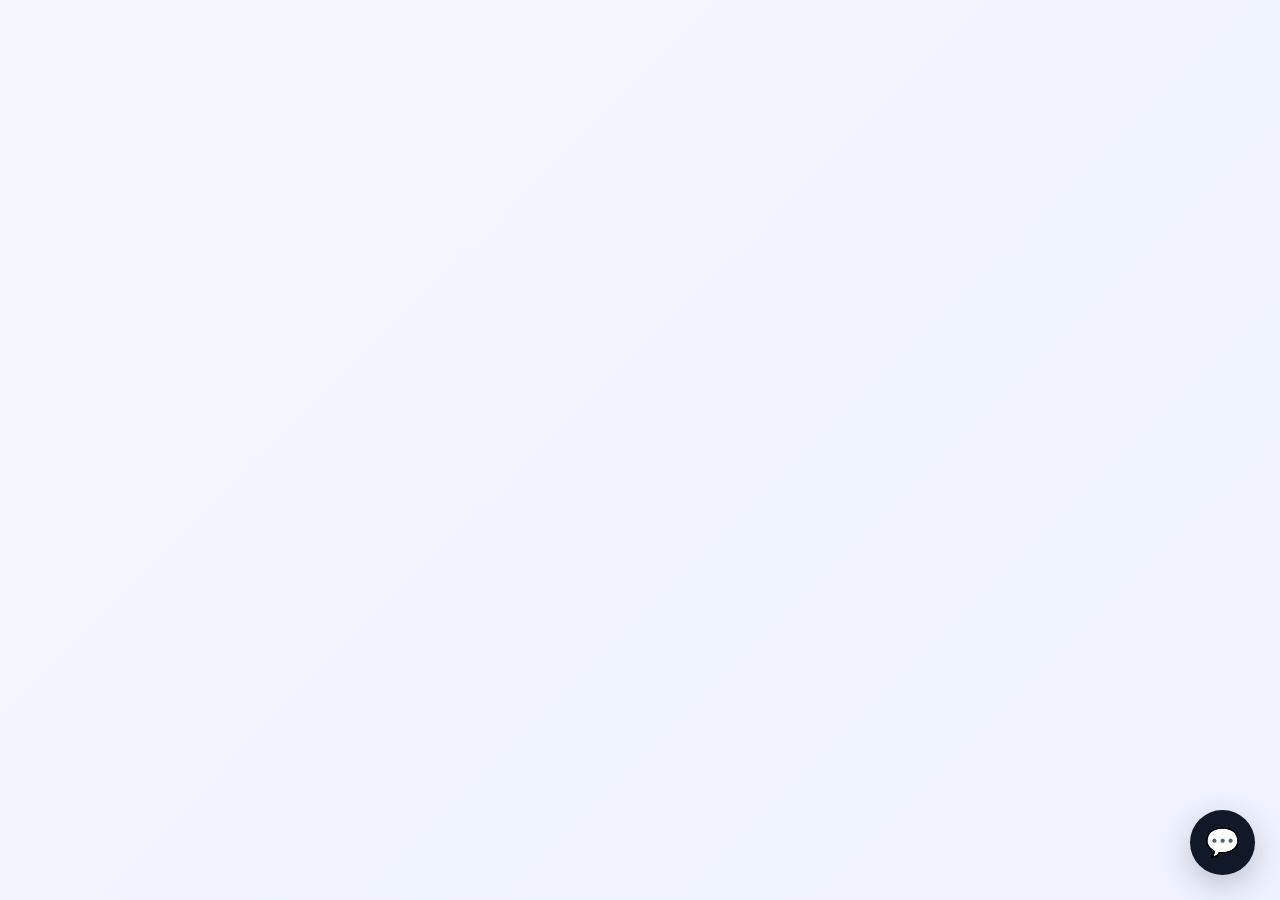
==== frontend/index.html @ b532b313 "Add FastAPI backend and chatbot frontend" ====
<!DOCTYPE html>
<html lang="en">
<head>
    <meta charset="UTF-8">
    <meta name="viewport" content="width=device-width, initial-scale=1.0">

    <title>Personal Knowledge Assistant</title>

    <link rel="stylesheet" href="style.css">
</head>

<body>

    <!-- Chatbot floating button -->
    <button id="chat-button" class="chat-button">
        💬
    </button>


    <!-- Chatbot window -->
    <div id="chat-widget" class="chat-widget">

        <!-- Header -->
        <div class="chat-header">

            <div>
                <div class="chat-title">
                    🧠 Knowledge Assistant
                </div>

                <div class="chat-status">
                    ● Online
                </div>
            </div>

            <button id="close-chat" class="close-button">
                ×
            </button>

        </div>


        <!-- Messages -->
        <div id="messages" class="messages">

            <div class="message bot-message">
                <div class="message-avatar">
                    🧠
                </div>

                <div class="message-content">
                    Hi! 👋<br><br>
                    Ask me anything about your uploaded knowledge base.
                </div>
            </div>

        </div>


        <!-- Input -->
        <div class="chat-input-area">

            <input
                id="question-input"
                type="text"
                placeholder="Ask something..."
                autocomplete="off"
            >

            <button id="send-button">
                ➤
            </button>

        </div>

    </div>


    <script src="script.js"></script>

</body>
</html>
---- frontend/style.css ----
* {
    box-sizing: border-box;
}

body {
    margin: 0;
    min-height: 100vh;

    font-family:
        Inter,
        Arial,
        sans-serif;

    background:
        linear-gradient(
            135deg,
            #f5f7ff,
            #eef2ff
        );
}


/* Floating button */

.chat-button {

    position: fixed;

    right: 25px;
    bottom: 25px;

    width: 65px;
    height: 65px;

    border: none;
    border-radius: 50%;

    background: #111827;

    color: white;

    font-size: 28px;

    cursor: pointer;

    box-shadow:
        0 10px 30px rgba(0, 0, 0, 0.20);

    transition: 0.2s;
}

.chat-button:hover {
    transform: scale(1.08);
}


/* Chat widget */

.chat-widget {

    position: fixed;

    right: 25px;
    bottom: 105px;

    width: 380px;
    height: 560px;

    background: white;

    border-radius: 20px;

    overflow: hidden;

    display: none;

    flex-direction: column;

    box-shadow:
        0 20px 60px rgba(0, 0, 0, 0.25);

    border: 1px solid #e5e7eb;
}


/* Header */

.chat-header {

    background: #111827;

    color: white;

    padding: 18px;

    display: flex;

    justify-content: space-between;

    align-items: center;
}

.chat-title {

    font-size: 17px;

    font-weight: 700;
}

.chat-status {

    margin-top: 4px;

    font-size: 12px;

    color: #86efac;
}

.close-button {

    border: none;

    background: transparent;

    color: white;

    font-size: 28px;

    cursor: pointer;
}


/* Messages */

.messages {

    flex: 1;

    padding: 18px;

    overflow-y: auto;

    background: #f9fafb;
}

.message {

    display: flex;

    gap: 10px;

    margin-bottom: 15px;

    max-width: 90%;
}

.bot-message {

    align-items: flex-start;
}

.user-message {

    margin-left: auto;

    flex-direction: row-reverse;
}

.message-avatar {

    width: 34px;
    height: 34px;

    border-radius: 50%;

    display: flex;

    align-items: center;
    justify-content: center;

    background: #e5e7eb;

    flex-shrink: 0;
}

.message-content {

    padding: 11px 14px;

    border-radius: 14px;

    font-size: 14px;

    line-height: 1.5;

    background: white;

    border: 1px solid #e5e7eb;
}

.user-message .message-content {

    background: #111827;

    color: white;

    border: none;
}


/* Input */

.chat-input-area {

    display: flex;

    padding: 12px;

    border-top: 1px solid #e5e7eb;

    background: white;

    gap: 8px;
}

#question-input {

    flex: 1;

    border: 1px solid #d1d5db;

    border-radius: 12px;

    padding: 12px;

    outline: none;

    font-size: 14px;
}

#question-input:focus {

    border-color: #6b7280;
}

#send-button {

    width: 45px;

    border: none;

    border-radius: 12px;

    background: #111827;

    color: white;

    font-size: 18px;

    cursor: pointer;
}

#send-button:disabled {

    opacity: 0.5;

    cursor: not-allowed;
}


/* Mobile */

@media (max-width: 500px) {

    .chat-widget {

        right: 10px;
        bottom: 90px;

        width: calc(100% - 20px);

        height: 70vh;
    }

    .chat-button {

        right: 15px;
        bottom: 15px;
    }
}
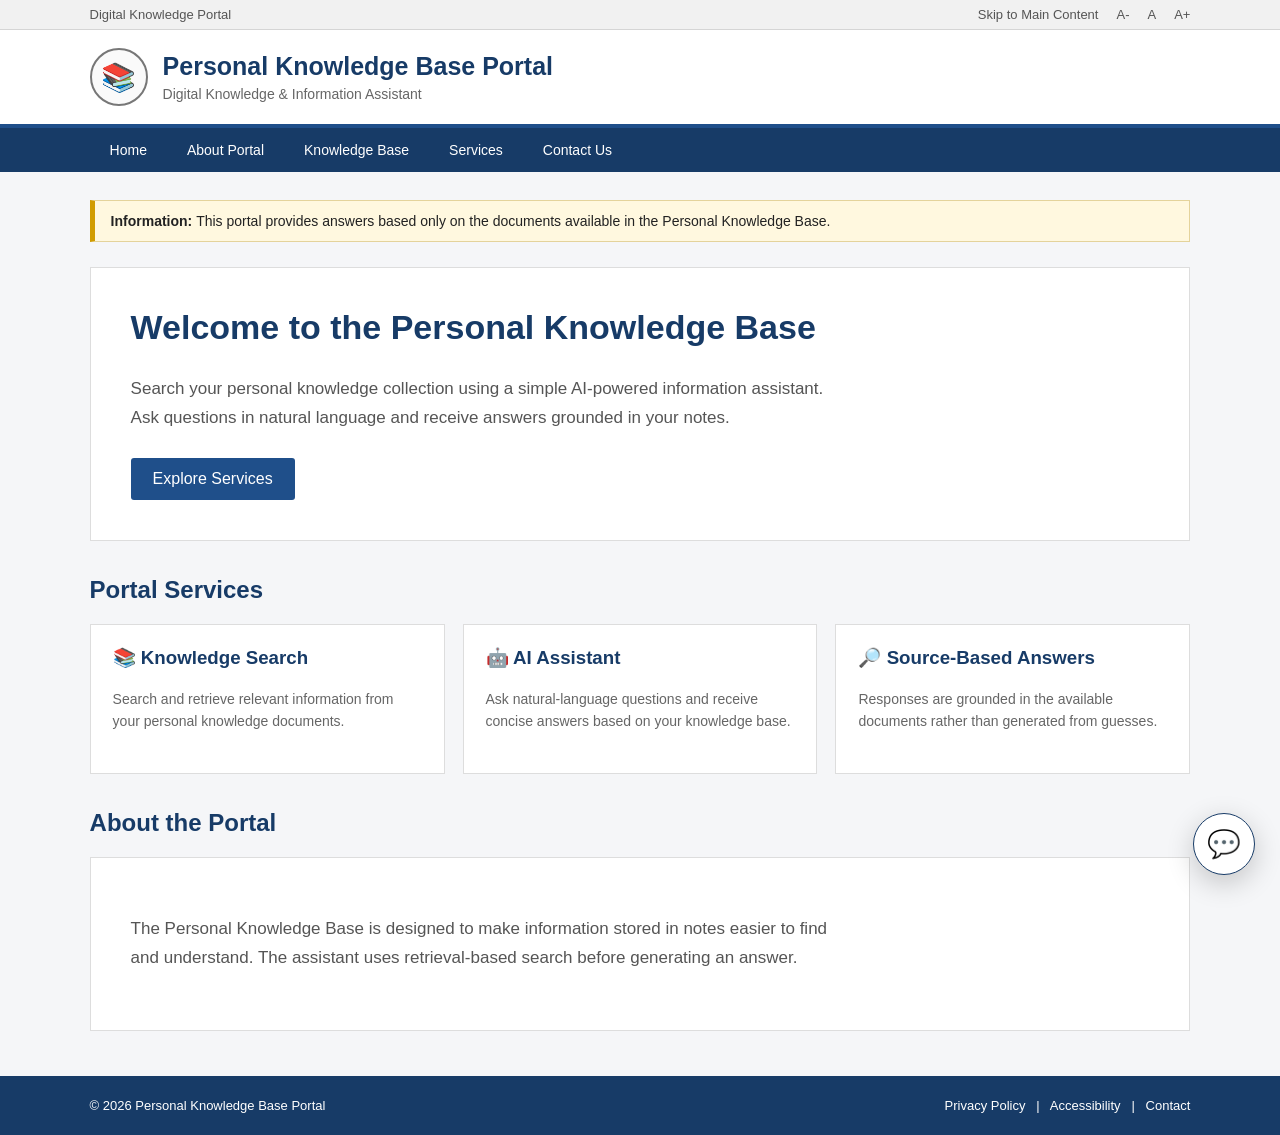
==== commit 8ee91e5f: "Update chatbot widget UI and behavior" ====
--- a/frontend/index.html
+++ b/frontend/index.html
@@ -1,82 +1,367 @@
 <!DOCTYPE html>
 <html lang="en">
+
 <head>
+
     <meta charset="UTF-8">
-    <meta name="viewport" content="width=device-width, initial-scale=1.0">
-
-    <title>Personal Knowledge Assistant</title>
-
-    <link rel="stylesheet" href="style.css">
+
+    <meta
+        name="viewport"
+        content="width=device-width, initial-scale=1.0"
+    >
+
+    <meta
+        name="description"
+        content="Personal Knowledge Base digital information portal"
+    >
+
+    <title>Personal Knowledge Base Portal</title>
+
+    <link
+        rel="stylesheet"
+        href="style.css"
+    >
+
+    <!-- Extra widget control CSS -->
+    <style>
+
+        /* Hide checkbox */
+        #chat-toggle {
+            display: none;
+        }
+
+        /* Open widget when checkbox is checked */
+        #chat-toggle:checked ~ .chat-widget {
+            display: flex;
+        }
+
+        /* Mobile widget */
+        @media (max-width: 800px) {
+
+            #chat-toggle:checked ~ .chat-widget {
+                display: flex;
+            }
+
+        }
+
+    </style>
+
 </head>
 
+
 <body>
 
-    <!-- Chatbot floating button -->
-    <button id="chat-button" class="chat-button">
-        💬
-    </button>
-
-
-    <!-- Chatbot window -->
-    <div id="chat-widget" class="chat-widget">
-
-        <!-- Header -->
+
+    <!-- =====================================================
+         TOP BAR
+    ====================================================== -->
+
+    <div class="top-bar">
+
+        <div>
+            Digital Knowledge Portal
+        </div>
+
+        <div class="top-links">
+
+            <span>
+                Skip to Main Content
+            </span>
+
+            <span>A-</span>
+            <span>A</span>
+            <span>A+</span>
+
+        </div>
+
+    </div>
+
+
+    <!-- =====================================================
+         HEADER
+    ====================================================== -->
+
+    <header class="header">
+
+        <div class="brand">
+
+            <div class="brand-logo">
+                📚
+            </div>
+
+            <div>
+
+                <h1>
+                    Personal Knowledge Base Portal
+                </h1>
+
+                <p>
+                    Digital Knowledge & Information Assistant
+                </p>
+
+            </div>
+
+        </div>
+
+    </header>
+
+
+    <!-- =====================================================
+         NAVIGATION
+    ====================================================== -->
+
+    <nav class="nav">
+
+        <a href="#">Home</a>
+
+        <a href="#about">
+            About Portal
+        </a>
+
+        <a href="#services">
+            Knowledge Base
+        </a>
+
+        <a href="#services">
+            Services
+        </a>
+
+        <a href="#footer">
+            Contact Us
+        </a>
+
+    </nav>
+
+
+    <!-- =====================================================
+         MAIN CONTENT
+    ====================================================== -->
+
+    <main
+        id="main-content"
+        class="container"
+    >
+
+        <div class="notice">
+
+            <strong>
+                Information:
+            </strong>
+
+            This portal provides answers based only on the
+            documents available in the Personal Knowledge Base.
+
+        </div>
+
+
+        <!-- HERO -->
+
+        <section class="hero">
+
+            <div class="hero-text">
+
+                <h2>
+                    Welcome to the Personal Knowledge Base
+                </h2>
+
+                <p>
+                    Search your personal knowledge collection
+                    using a simple AI-powered information
+                    assistant. Ask questions in natural language
+                    and receive answers grounded in your notes.
+                </p>
+
+                <a
+                    href="#services"
+                    class="hero-button"
+                >
+                    Explore Services
+                </a>
+
+            </div>
+
+        </section>
+
+
+        <!-- SERVICES -->
+
+        <h2
+            id="services"
+            class="section-title"
+        >
+            Portal Services
+        </h2>
+
+
+        <section class="cards">
+
+            <div class="card">
+
+                <h3>
+                    📚 Knowledge Search
+                </h3>
+
+                <p>
+                    Search and retrieve relevant information
+                    from your personal knowledge documents.
+                </p>
+
+            </div>
+
+
+            <div class="card">
+
+                <h3>
+                    🤖 AI Assistant
+                </h3>
+
+                <p>
+                    Ask natural-language questions and receive
+                    concise answers based on your knowledge base.
+                </p>
+
+            </div>
+
+
+            <div class="card">
+
+                <h3>
+                    🔎 Source-Based Answers
+                </h3>
+
+                <p>
+                    Responses are grounded in the available
+                    documents rather than generated from guesses.
+                </p>
+
+            </div>
+
+        </section>
+
+
+        <!-- ABOUT -->
+
+        <h2
+            id="about"
+            class="section-title"
+        >
+            About the Portal
+        </h2>
+
+
+        <section class="hero">
+
+            <div class="hero-text">
+
+                <p>
+                    The Personal Knowledge Base is designed to
+                    make information stored in notes easier to
+                    find and understand. The assistant uses
+                    retrieval-based search before generating
+                    an answer.
+                </p>
+
+            </div>
+
+        </section>
+
+    </main>
+
+
+    <!-- =====================================================
+         FOOTER
+    ====================================================== -->
+
+    <footer
+        id="footer"
+        class="footer"
+    >
+
+        <div>
+            © 2026 Personal Knowledge Base Portal
+        </div>
+
+        <div>
+            Privacy Policy
+            &nbsp; | &nbsp;
+            Accessibility
+            &nbsp; | &nbsp;
+            Contact
+        </div>
+
+    </footer>
+
+
+    <!-- =====================================================
+         CHAT CONTROL
+    ====================================================== -->
+
+    <input
+        type="checkbox"
+        id="chat-toggle"
+    >
+
+
+    <!-- =====================================================
+         CHAT WINDOW
+    ====================================================== -->
+
+    <div class="chat-widget">
+
         <div class="chat-header">
 
             <div>
+
                 <div class="chat-title">
-                    🧠 Knowledge Assistant
+                    💬 Personal Knowledge Assistant
                 </div>
 
                 <div class="chat-status">
                     ● Online
                 </div>
-            </div>
-
-            <button id="close-chat" class="close-button">
+
+            </div>
+
+
+            <!-- CLOSE BUTTON -->
+
+            <label
+                for="chat-toggle"
+                class="close-button"
+                aria-label="Close chatbot"
+            >
                 ×
-            </button>
-
-        </div>
-
-
-        <!-- Messages -->
-        <div id="messages" class="messages">
-
-            <div class="message bot-message">
-                <div class="message-avatar">
-                    🧠
-                </div>
-
-                <div class="message-content">
-                    Hi! 👋<br><br>
-                    Ask me anything about your uploaded knowledge base.
-                </div>
-            </div>
-
-        </div>
-
-
-        <!-- Input -->
-        <div class="chat-input-area">
-
-            <input
-                id="question-input"
-                type="text"
-                placeholder="Ask something..."
-                autocomplete="off"
-            >
-
-            <button id="send-button">
-                ➤
-            </button>
-
-        </div>
+            </label>
+
+        </div>
+
+
+        <!-- STREAMLIT CHAT -->
+
+        <iframe
+            class="chat-frame"
+            src="http://localhost:8502/?embed=true"
+            title="Personal Knowledge Base Assistant"
+            loading="lazy"
+        >
+        </iframe>
 
     </div>
 
 
-    <script src="script.js"></script>
+    <!-- =====================================================
+         FLOATING CHAT BUTTON
+    ====================================================== -->
+
+    <label
+        for="chat-toggle"
+        class="chat-button"
+        aria-label="Open Personal Knowledge Assistant"
+    >
+        💬
+    </label>
+
 
 </body>
+
 </html>
--- a/frontend/style.css
+++ b/frontend/style.css
@@ -1,3 +1,7 @@
+/* =========================================================
+   GLOBAL
+========================================================= */
+
 * {
     box-sizing: border-box;
 }
@@ -9,66 +13,353 @@
     font-family:
         Inter,
         Arial,
+        Helvetica,
         sans-serif;
 
-    background:
-        linear-gradient(
-            135deg,
-            #f5f7ff,
-            #eef2ff
-        );
-}
-
-
-/* Floating button */
+    background: #f5f6f8;
+    color: #222;
+}
+
+
+/* =========================================================
+   DEMO WEBSITE
+========================================================= */
+
+.page {
+    min-height: 100vh;
+}
+
+.top-bar {
+    background: #f1f1f1;
+
+    border-bottom: 1px solid #d5d5d5;
+
+    padding: 7px 7%;
+
+    font-size: 13px;
+
+    color: #555;
+
+    display: flex;
+    justify-content: space-between;
+    align-items: center;
+}
+
+.top-links {
+    display: flex;
+    align-items: center;
+    gap: 18px;
+}
+
+.top-links span {
+    cursor: pointer;
+}
+
+.header {
+    background: #ffffff;
+
+    padding: 18px 7%;
+
+    border-bottom: 4px solid #1f4f8a;
+
+    display: flex;
+    align-items: center;
+    justify-content: space-between;
+}
+
+.brand {
+    display: flex;
+    align-items: center;
+
+    gap: 15px;
+}
+
+.brand-logo {
+    width: 58px;
+    height: 58px;
+
+    border: 2px solid #777;
+
+    border-radius: 50%;
+
+    display: flex;
+    align-items: center;
+    justify-content: center;
+
+    font-size: 28px;
+
+    background: #fafafa;
+}
+
+.brand h1 {
+    margin: 0;
+
+    font-size: 25px;
+
+    color: #173b67;
+}
+
+.brand p {
+    margin: 5px 0 0;
+
+    font-size: 14px;
+
+    color: #666;
+}
+
+
+/* =========================================================
+   NAVIGATION
+========================================================= */
+
+.nav {
+    background: #173b67;
+
+    padding: 0 7%;
+
+    display: flex;
+    align-items: center;
+}
+
+.nav a {
+    color: #ffffff;
+
+    text-decoration: none;
+
+    padding: 14px 20px;
+
+    font-size: 14px;
+}
+
+.nav a:hover {
+    background: #285889;
+}
+
+
+/* =========================================================
+   MAIN CONTENT
+========================================================= */
+
+.container {
+    width: 86%;
+
+    max-width: 1200px;
+
+    margin: 28px auto;
+}
+
+.notice {
+    background: #fff8df;
+
+    border: 1px solid #e4d39b;
+
+    border-left: 5px solid #d19c00;
+
+    padding: 12px 16px;
+
+    margin-bottom: 25px;
+
+    font-size: 14px;
+}
+
+.hero {
+    background: #ffffff;
+
+    border: 1px solid #dddddd;
+
+    padding: 40px;
+
+    display: flex;
+
+    align-items: center;
+
+    justify-content: space-between;
+
+    gap: 35px;
+}
+
+.hero-text {
+    max-width: 700px;
+}
+
+.hero h2 {
+    margin-top: 0;
+
+    color: #173b67;
+
+    font-size: 34px;
+}
+
+.hero p {
+    color: #555555;
+
+    font-size: 17px;
+
+    line-height: 1.7;
+}
+
+.hero-button {
+    display: inline-block;
+
+    background: #1f4f8a;
+
+    color: #ffffff;
+
+    padding: 12px 22px;
+
+    border-radius: 3px;
+
+    text-decoration: none;
+
+    margin-top: 8px;
+}
+
+.hero-button:hover {
+    background: #173b67;
+}
+
+
+/* =========================================================
+   SERVICE CARDS
+========================================================= */
+
+.section-title {
+    margin-top: 35px;
+
+    color: #173b67;
+
+    font-size: 24px;
+}
+
+.cards {
+    display: grid;
+
+    grid-template-columns: repeat(3, 1fr);
+
+    gap: 18px;
+}
+
+.card {
+    background: #ffffff;
+
+    border: 1px solid #dddddd;
+
+    padding: 22px;
+
+    min-height: 150px;
+}
+
+.card h3 {
+    color: #173b67;
+
+    margin-top: 0;
+}
+
+.card p {
+    color: #666666;
+
+    line-height: 1.6;
+
+    font-size: 14px;
+}
+
+
+/* =========================================================
+   FOOTER
+========================================================= */
+
+.footer {
+    margin-top: 45px;
+
+    background: #173b67;
+
+    color: #ffffff;
+
+    padding: 22px 7%;
+
+    display: flex;
+
+    justify-content: space-between;
+
+    flex-wrap: wrap;
+
+    gap: 15px;
+
+    font-size: 13px;
+}
+
+
+/* =========================================================
+   FLOATING CHAT BUTTON
+========================================================= */
 
 .chat-button {
-
     position: fixed;
 
     right: 25px;
     bottom: 25px;
 
-    width: 65px;
-    height: 65px;
-
-    border: none;
+    width: 62px;
+    height: 62px;
+
+    border: 1px solid #173b67;
+
     border-radius: 50%;
 
-    background: #111827;
-
-    color: white;
-
-    font-size: 28px;
+    background: #ffffff;
+
+    color: #173b67;
+
+    font-size: 27px;
 
     cursor: pointer;
 
     box-shadow:
-        0 10px 30px rgba(0, 0, 0, 0.20);
-
-    transition: 0.2s;
+        0 8px 28px rgba(0, 0, 0, 0.20);
+
+    transition:
+        transform 0.2s ease,
+        background 0.2s ease;
+
+    display: flex;
+    align-items: center;
+    justify-content: center;
+
+    padding: 0;
+
+    z-index: 9999;
 }
 
 .chat-button:hover {
-    transform: scale(1.08);
-}
-
-
-/* Chat widget */
+    transform: scale(1.06);
+
+    background: #eef4fb;
+}
+
+
+/* =========================================================
+   CHAT WIDGET
+========================================================= */
 
 .chat-widget {
-
     position: fixed;
 
     right: 25px;
-    bottom: 105px;
-
-    width: 380px;
-    height: 560px;
-
-    background: white;
-
-    border-radius: 20px;
+    bottom: 100px;
+
+    width: 410px;
+
+    max-width: calc(100vw - 40px);
+
+    height: 640px;
+
+    max-height: calc(100vh - 130px);
+
+    background: #ffffff;
+
+    border: 1px solid #cfd5dd;
+
+    border-radius: 14px;
 
     overflow: hidden;
 
@@ -77,21 +368,26 @@
     flex-direction: column;
 
     box-shadow:
-        0 20px 60px rgba(0, 0, 0, 0.25);
-
-    border: 1px solid #e5e7eb;
-}
-
-
-/* Header */
+        0 18px 50px rgba(0, 0, 0, 0.24);
+
+    z-index: 9998;
+}
+
+
+/* =========================================================
+   CHAT HEADER
+========================================================= */
 
 .chat-header {
-
-    background: #111827;
-
-    color: white;
-
-    padding: 18px;
+    flex: 0 0 58px;
+
+    min-height: 58px;
+
+    background: #173b67;
+
+    color: #ffffff;
+
+    padding: 10px 16px;
 
     display: flex;
 
@@ -101,76 +397,107 @@
 }
 
 .chat-title {
-
-    font-size: 17px;
+    font-size: 15px;
 
     font-weight: 700;
 }
 
 .chat-status {
-
-    margin-top: 4px;
+    margin-top: 3px;
 
     font-size: 12px;
 
-    color: #86efac;
+    color: #cce7cf;
 }
 
 .close-button {
-
-    border: none;
-
-    background: transparent;
-
-    color: white;
-
-    font-size: 28px;
-
-    cursor: pointer;
-}
-
-
-/* Messages */
-
-.messages {
-
-    flex: 1;
-
-    padding: 18px;
-
-    overflow-y: auto;
-
-    background: #f9fafb;
-}
-
-.message {
-
-    display: flex;
-
-    gap: 10px;
-
-    margin-bottom: 15px;
-
-    max-width: 90%;
-}
-
-.bot-message {
-
-    align-items: flex-start;
-}
-
-.user-message {
-
-    margin-left: auto;
-
-    flex-direction: row-reverse;
-}
-
-.message-avatar {
-
     width: 34px;
     height: 34px;
 
+    border: none;
+
+    border-radius: 6px;
+
+    background: transparent;
+
+    color: #ffffff;
+
+    font-size: 27px;
+
+    line-height: 1;
+
+    cursor: pointer;
+
+    display: flex;
+
+    align-items: center;
+
+    justify-content: center;
+}
+
+.close-button:hover {
+    background: rgba(255, 255, 255, 0.12);
+}
+
+
+/* =========================================================
+   STREAMLIT IFRAME
+========================================================= */
+
+.chat-frame {
+    display: block;
+
+    flex: 1 1 auto;
+
+    width: 100%;
+    height: 100%;
+
+    min-height: 0;
+
+    border: none;
+
+    background: #ffffff;
+}
+
+
+/* =========================================================
+   OLD CHAT CLASSES
+========================================================= */
+
+.messages {
+    flex: 1;
+
+    padding: 18px;
+
+    overflow-y: auto;
+
+    background: #f6f8fb;
+}
+
+.message {
+    display: flex;
+
+    gap: 10px;
+
+    margin-bottom: 15px;
+
+    max-width: 90%;
+}
+
+.bot-message {
+    align-items: flex-start;
+}
+
+.user-message {
+    margin-left: auto;
+
+    flex-direction: row-reverse;
+}
+
+.message-avatar {
+    width: 34px;
+    height: 34px;
+
     border-radius: 50%;
 
     display: flex;
@@ -178,113 +505,160 @@
     align-items: center;
     justify-content: center;
 
-    background: #e5e7eb;
+    background: #e8edf4;
+
+    color: #173b67;
 
     flex-shrink: 0;
 }
 
 .message-content {
-
     padding: 11px 14px;
 
-    border-radius: 14px;
+    border-radius: 12px;
 
     font-size: 14px;
 
-    line-height: 1.5;
-
-    background: white;
-
-    border: 1px solid #e5e7eb;
+    line-height: 1.55;
+
+    background: #ffffff;
+
+    border: 1px solid #dfe4ea;
+
+    color: #222222;
+
+    box-shadow:
+        0 1px 2px rgba(0, 0, 0, 0.04);
 }
 
 .user-message .message-content {
-
-    background: #111827;
-
-    color: white;
+    background: #173b67;
+
+    color: #ffffff;
 
     border: none;
 }
 
 
-/* Input */
+/* =========================================================
+   CHAT INPUT
+========================================================= */
 
 .chat-input-area {
-
     display: flex;
 
     padding: 12px;
 
-    border-top: 1px solid #e5e7eb;
-
-    background: white;
+    border-top: 1px solid #dde2e8;
+
+    background: #ffffff;
 
     gap: 8px;
 }
 
 #question-input {
-
     flex: 1;
 
-    border: 1px solid #d1d5db;
-
-    border-radius: 12px;
+    border: 1px solid #cbd3dc;
+
+    border-radius: 9px;
 
     padding: 12px;
 
     outline: none;
 
     font-size: 14px;
+
+    background: #ffffff;
+
+    color: #222222;
 }
 
 #question-input:focus {
-
-    border-color: #6b7280;
+    border-color: #173b67;
+
+    box-shadow:
+        0 0 0 2px rgba(31, 79, 138, 0.10);
 }
 
 #send-button {
-
     width: 45px;
 
     border: none;
 
-    border-radius: 12px;
-
-    background: #111827;
-
-    color: white;
+    border-radius: 9px;
+
+    background: #173b67;
+
+    color: #ffffff;
 
     font-size: 18px;
 
     cursor: pointer;
 }
 
+#send-button:hover {
+    background: #1f4f8a;
+}
+
 #send-button:disabled {
-
     opacity: 0.5;
 
     cursor: not-allowed;
 }
 
 
-/* Mobile */
-
-@media (max-width: 500px) {
+/* =========================================================
+   MOBILE
+========================================================= */
+
+@media (max-width: 800px) {
+
+    .top-bar {
+        padding: 7px 4%;
+    }
+
+    .header {
+        padding: 15px 4%;
+    }
+
+    .nav {
+        padding: 0 4%;
+
+        overflow-x: auto;
+    }
+
+    .container {
+        width: 92%;
+    }
+
+    .hero {
+        padding: 25px;
+    }
+
+    .cards {
+        grid-template-columns: 1fr;
+    }
 
     .chat-widget {
-
+        left: 10px;
         right: 10px;
-        bottom: 90px;
-
-        width: calc(100% - 20px);
-
-        height: 70vh;
+
+        bottom: 85px;
+
+        width: auto;
+
+        max-width: none;
+
+        height: calc(100vh - 110px);
+
+        max-height: none;
+
+        border-radius: 12px;
     }
 
     .chat-button {
-
-        right: 15px;
-        bottom: 15px;
+        right: 18px;
+        bottom: 18px;
     }
 }
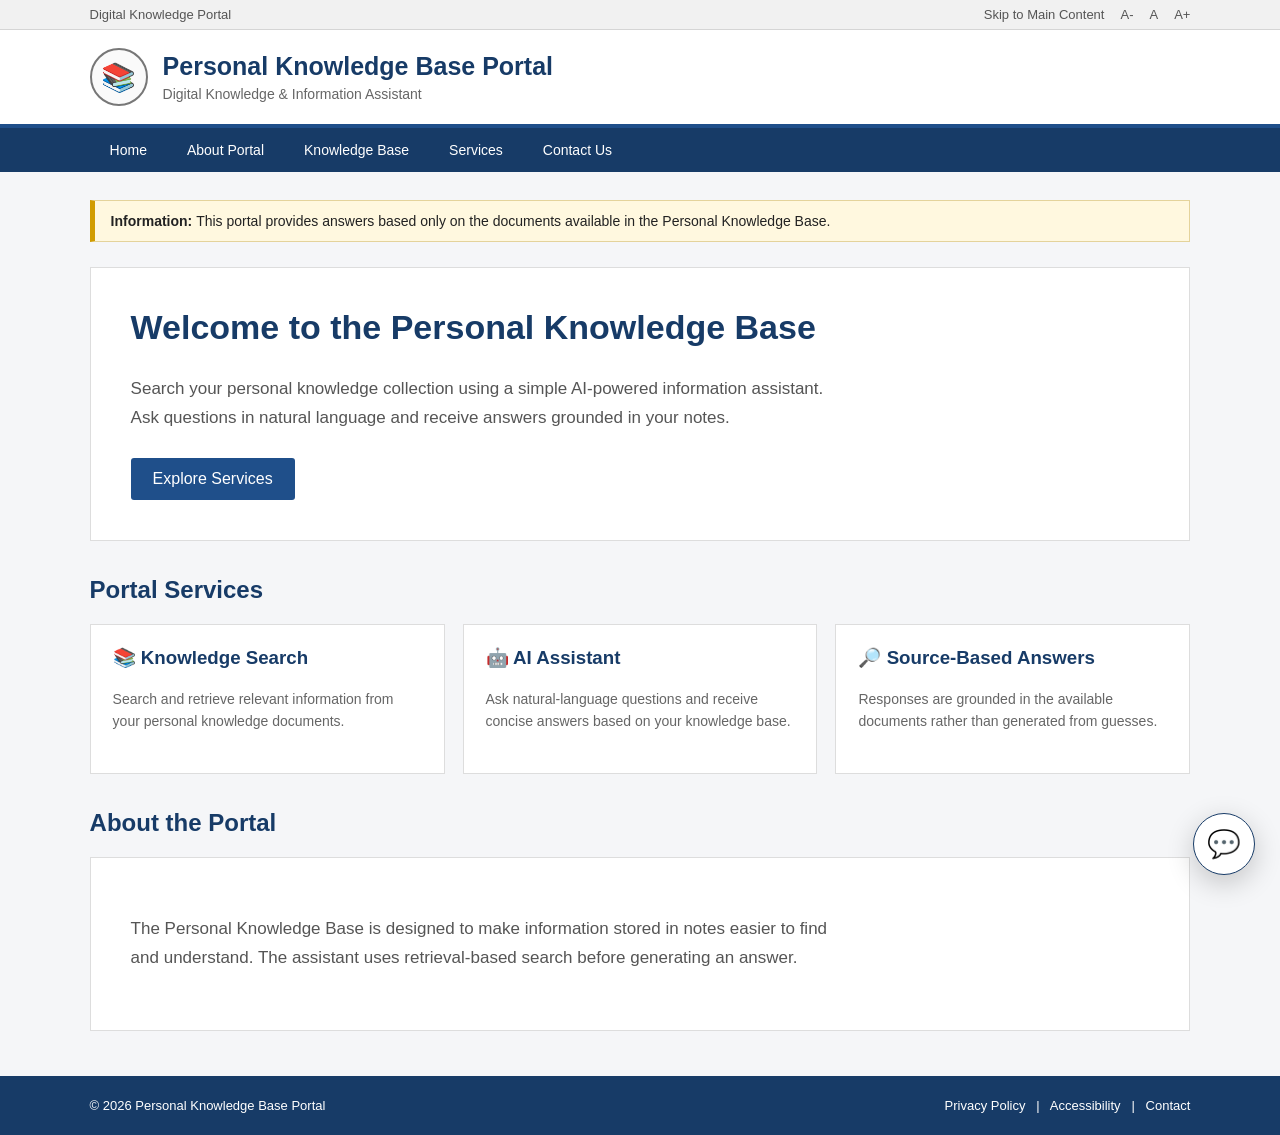
==== commit 36a690ba: "Finalize chatbot widget layout" ====
--- a/frontend/index.html
+++ b/frontend/index.html
@@ -22,28 +22,20 @@
         href="style.css"
     >
 
-    <!-- Extra widget control CSS -->
     <style>
 
-        /* Hide checkbox */
+        /* =================================================
+           CHAT TOGGLE
+        ================================================= */
+
         #chat-toggle {
             display: none;
         }
 
-        /* Open widget when checkbox is checked */
         #chat-toggle:checked ~ .chat-widget {
             display: flex;
         }
 
-        /* Mobile widget */
-        @media (max-width: 800px) {
-
-            #chat-toggle:checked ~ .chat-widget {
-                display: flex;
-            }
-
-        }
-
     </style>
 
 </head>
@@ -52,13 +44,13 @@
 <body>
 
 
-    <!-- =====================================================
+    <!-- =================================================
          TOP BAR
-    ====================================================== -->
+    ================================================= -->
 
     <div class="top-bar">
 
-        <div>
+        <div class="top-bar-left">
             Digital Knowledge Portal
         </div>
 
@@ -69,7 +61,9 @@
             </span>
 
             <span>A-</span>
+
             <span>A</span>
+
             <span>A+</span>
 
         </div>
@@ -77,9 +71,9 @@
     </div>
 
 
-    <!-- =====================================================
+    <!-- =================================================
          HEADER
-    ====================================================== -->
+    ================================================= -->
 
     <header class="header">
 
@@ -96,7 +90,7 @@
                 </h1>
 
                 <p>
-                    Digital Knowledge & Information Assistant
+                    Digital Knowledge &amp; Information Assistant
                 </p>
 
             </div>
@@ -106,13 +100,15 @@
     </header>
 
 
-    <!-- =====================================================
+    <!-- =================================================
          NAVIGATION
-    ====================================================== -->
+    ================================================= -->
 
     <nav class="nav">
 
-        <a href="#">Home</a>
+        <a href="#">
+            Home
+        </a>
 
         <a href="#about">
             About Portal
@@ -133,9 +129,9 @@
     </nav>
 
 
-    <!-- =====================================================
+    <!-- =================================================
          MAIN CONTENT
-    ====================================================== -->
+    ================================================= -->
 
     <main
         id="main-content"
@@ -249,7 +245,7 @@
         </h2>
 
 
-        <section class="hero">
+        <section class="hero about-section">
 
             <div class="hero-text">
 
@@ -268,9 +264,9 @@
     </main>
 
 
-    <!-- =====================================================
+    <!-- =================================================
          FOOTER
-    ====================================================== -->
+    ================================================= -->
 
     <footer
         id="footer"
@@ -292,9 +288,9 @@
     </footer>
 
 
-    <!-- =====================================================
-         CHAT CONTROL
-    ====================================================== -->
+    <!-- =================================================
+         CHAT TOGGLE
+    ================================================= -->
 
     <input
         type="checkbox"
@@ -302,28 +298,29 @@
     >
 
 
-    <!-- =====================================================
+    <!-- =================================================
          CHAT WINDOW
-    ====================================================== -->
+    ================================================= -->
 
     <div class="chat-widget">
 
+        <!-- OUTER WIDGET HEADER -->
+
         <div class="chat-header">
 
-            <div>
+            <div class="chat-header-content">
 
                 <div class="chat-title">
                     💬 Personal Knowledge Assistant
                 </div>
 
                 <div class="chat-status">
-                    ● Online
+                    <span class="status-dot"></span>
+                    Online
                 </div>
 
             </div>
 
-
-            <!-- CLOSE BUTTON -->
 
             <label
                 for="chat-toggle"
@@ -336,22 +333,21 @@
         </div>
 
 
-        <!-- STREAMLIT CHAT -->
+        <!-- LIVE STREAMLIT CHAT -->
 
         <iframe
             class="chat-frame"
-            src="http://localhost:8502/?embed=true"
+            src="https://personal-knowledge-base-widget.streamlit.app/?embed=true"
             title="Personal Knowledge Base Assistant"
             loading="lazy"
-        >
-        </iframe>
+        ></iframe>
 
     </div>
 
 
-    <!-- =====================================================
-         FLOATING CHAT BUTTON
-    ====================================================== -->
+    <!-- =================================================
+         FLOATING BUTTON
+    ================================================= -->
 
     <label
         for="chat-toggle"
--- a/frontend/style.css
+++ b/frontend/style.css
@@ -4,6 +4,10 @@
 
 * {
     box-sizing: border-box;
+}
+
+html {
+    scroll-behavior: smooth;
 }
 
 body {
@@ -17,17 +21,14 @@
         sans-serif;
 
     background: #f5f6f8;
+
     color: #222;
 }
 
 
 /* =========================================================
-   DEMO WEBSITE
-========================================================= */
-
-.page {
-    min-height: 100vh;
-}
+   TOP BAR
+========================================================= */
 
 .top-bar {
     background: #f1f1f1;
@@ -41,20 +42,29 @@
     color: #555;
 
     display: flex;
+
     justify-content: space-between;
+
     align-items: center;
 }
 
 .top-links {
     display: flex;
-    align-items: center;
-    gap: 18px;
+
+    align-items: center;
+
+    gap: 16px;
 }
 
 .top-links span {
     cursor: pointer;
 }
 
+
+/* =========================================================
+   HEADER
+========================================================= */
+
 .header {
     background: #ffffff;
 
@@ -63,12 +73,15 @@
     border-bottom: 4px solid #1f4f8a;
 
     display: flex;
-    align-items: center;
+
+    align-items: center;
+
     justify-content: space-between;
 }
 
 .brand {
     display: flex;
+
     align-items: center;
 
     gap: 15px;
@@ -83,6 +96,7 @@
     border-radius: 50%;
 
     display: flex;
+
     align-items: center;
     justify-content: center;
 
@@ -118,6 +132,7 @@
     padding: 0 7%;
 
     display: flex;
+
     align-items: center;
 }
 
@@ -137,7 +152,7 @@
 
 
 /* =========================================================
-   MAIN CONTENT
+   MAIN
 ========================================================= */
 
 .container {
@@ -148,6 +163,11 @@
     margin: 28px auto;
 }
 
+
+/* =========================================================
+   NOTICE
+========================================================= */
+
 .notice {
     background: #fff8df;
 
@@ -162,6 +182,11 @@
     font-size: 14px;
 }
 
+
+/* =========================================================
+   HERO
+========================================================= */
+
 .hero {
     background: #ffffff;
 
@@ -198,6 +223,15 @@
     line-height: 1.7;
 }
 
+.about-section {
+    margin-bottom: 40px;
+}
+
+
+/* =========================================================
+   BUTTON
+========================================================= */
+
 .hero-button {
     display: inline-block;
 
@@ -220,7 +254,7 @@
 
 
 /* =========================================================
-   SERVICE CARDS
+   SERVICES
 ========================================================= */
 
 .section-title {
@@ -234,7 +268,8 @@
 .cards {
     display: grid;
 
-    grid-template-columns: repeat(3, 1fr);
+    grid-template-columns:
+        repeat(3, 1fr);
 
     gap: 18px;
 }
@@ -297,9 +332,11 @@
     position: fixed;
 
     right: 25px;
+
     bottom: 25px;
 
     width: 62px;
+
     height: 62px;
 
     border: 1px solid #173b67;
@@ -315,19 +352,21 @@
     cursor: pointer;
 
     box-shadow:
-        0 8px 28px rgba(0, 0, 0, 0.20);
+        0 8px 28px
+        rgba(0, 0, 0, 0.20);
+
+    display: flex;
+
+    align-items: center;
+    justify-content: center;
+
+    z-index: 9999;
+
+    user-select: none;
 
     transition:
         transform 0.2s ease,
         background 0.2s ease;
-
-    display: flex;
-    align-items: center;
-    justify-content: center;
-
-    padding: 0;
-
-    z-index: 9999;
 }
 
 .chat-button:hover {
@@ -345,19 +384,24 @@
     position: fixed;
 
     right: 25px;
+
     bottom: 100px;
 
     width: 410px;
 
-    max-width: calc(100vw - 40px);
+    max-width:
+        calc(100vw - 40px);
 
     height: 640px;
 
-    max-height: calc(100vh - 130px);
+    max-height:
+        calc(100vh - 130px);
 
     background: #ffffff;
 
-    border: 1px solid #cfd5dd;
+    border:
+        1px solid
+        #cfd5dd;
 
     border-radius: 14px;
 
@@ -368,7 +412,8 @@
     flex-direction: column;
 
     box-shadow:
-        0 18px 50px rgba(0, 0, 0, 0.24);
+        0 18px 50px
+        rgba(0, 0, 0, 0.24);
 
     z-index: 9998;
 }
@@ -379,11 +424,16 @@
 ========================================================= */
 
 .chat-header {
-    flex: 0 0 58px;
-
-    min-height: 58px;
-
-    background: #173b67;
+    flex: 0 0 62px;
+
+    min-height: 62px;
+
+    background:
+        linear-gradient(
+            135deg,
+            #173b67,
+            #244e85
+        );
 
     color: #ffffff;
 
@@ -391,9 +441,15 @@
 
     display: flex;
 
+    align-items: center;
+
     justify-content: space-between;
-
-    align-items: center;
+}
+
+.chat-header-content {
+    display: flex;
+
+    flex-direction: column;
 }
 
 .chat-title {
@@ -407,36 +463,54 @@
 
     font-size: 12px;
 
-    color: #cce7cf;
+    color: #d7f8e0;
+
+    display: flex;
+
+    align-items: center;
+
+    gap: 5px;
+}
+
+.status-dot {
+    width: 7px;
+
+    height: 7px;
+
+    border-radius: 50%;
+
+    background: #4ade80;
+
+    display: inline-block;
 }
 
 .close-button {
-    width: 34px;
-    height: 34px;
-
-    border: none;
+    width: 36px;
+
+    height: 36px;
+
+    display: flex;
+
+    align-items: center;
+
+    justify-content: center;
 
     border-radius: 6px;
 
-    background: transparent;
-
     color: #ffffff;
 
-    font-size: 27px;
+    font-size: 28px;
 
     line-height: 1;
 
     cursor: pointer;
 
-    display: flex;
-
-    align-items: center;
-
-    justify-content: center;
+    user-select: none;
 }
 
 .close-button:hover {
-    background: rgba(255, 255, 255, 0.12);
+    background:
+        rgba(255, 255, 255, 0.12);
 }
 
 
@@ -450,6 +524,7 @@
     flex: 1 1 auto;
 
     width: 100%;
+
     height: 100%;
 
     min-height: 0;
@@ -461,169 +536,24 @@
 
 
 /* =========================================================
-   OLD CHAT CLASSES
-========================================================= */
-
-.messages {
-    flex: 1;
-
-    padding: 18px;
-
-    overflow-y: auto;
-
-    background: #f6f8fb;
-}
-
-.message {
-    display: flex;
-
-    gap: 10px;
-
-    margin-bottom: 15px;
-
-    max-width: 90%;
-}
-
-.bot-message {
-    align-items: flex-start;
-}
-
-.user-message {
-    margin-left: auto;
-
-    flex-direction: row-reverse;
-}
-
-.message-avatar {
-    width: 34px;
-    height: 34px;
-
-    border-radius: 50%;
-
-    display: flex;
-
-    align-items: center;
-    justify-content: center;
-
-    background: #e8edf4;
-
-    color: #173b67;
-
-    flex-shrink: 0;
-}
-
-.message-content {
-    padding: 11px 14px;
-
-    border-radius: 12px;
-
-    font-size: 14px;
-
-    line-height: 1.55;
-
-    background: #ffffff;
-
-    border: 1px solid #dfe4ea;
-
-    color: #222222;
-
-    box-shadow:
-        0 1px 2px rgba(0, 0, 0, 0.04);
-}
-
-.user-message .message-content {
-    background: #173b67;
-
-    color: #ffffff;
-
-    border: none;
-}
-
-
-/* =========================================================
-   CHAT INPUT
-========================================================= */
-
-.chat-input-area {
-    display: flex;
-
-    padding: 12px;
-
-    border-top: 1px solid #dde2e8;
-
-    background: #ffffff;
-
-    gap: 8px;
-}
-
-#question-input {
-    flex: 1;
-
-    border: 1px solid #cbd3dc;
-
-    border-radius: 9px;
-
-    padding: 12px;
-
-    outline: none;
-
-    font-size: 14px;
-
-    background: #ffffff;
-
-    color: #222222;
-}
-
-#question-input:focus {
-    border-color: #173b67;
-
-    box-shadow:
-        0 0 0 2px rgba(31, 79, 138, 0.10);
-}
-
-#send-button {
-    width: 45px;
-
-    border: none;
-
-    border-radius: 9px;
-
-    background: #173b67;
-
-    color: #ffffff;
-
-    font-size: 18px;
-
-    cursor: pointer;
-}
-
-#send-button:hover {
-    background: #1f4f8a;
-}
-
-#send-button:disabled {
-    opacity: 0.5;
-
-    cursor: not-allowed;
-}
-
-
-/* =========================================================
    MOBILE
 ========================================================= */
 
 @media (max-width: 800px) {
 
     .top-bar {
-        padding: 7px 4%;
+        padding:
+            7px 4%;
     }
 
     .header {
-        padding: 15px 4%;
+        padding:
+            15px 4%;
     }
 
     .nav {
-        padding: 0 4%;
+        padding:
+            0 4%;
 
         overflow-x: auto;
     }
@@ -642,6 +572,7 @@
 
     .chat-widget {
         left: 10px;
+
         right: 10px;
 
         bottom: 85px;
@@ -650,7 +581,8 @@
 
         max-width: none;
 
-        height: calc(100vh - 110px);
+        height:
+            calc(100vh - 110px);
 
         max-height: none;
 
@@ -659,6 +591,8 @@
 
     .chat-button {
         right: 18px;
+
         bottom: 18px;
     }
+
 }
